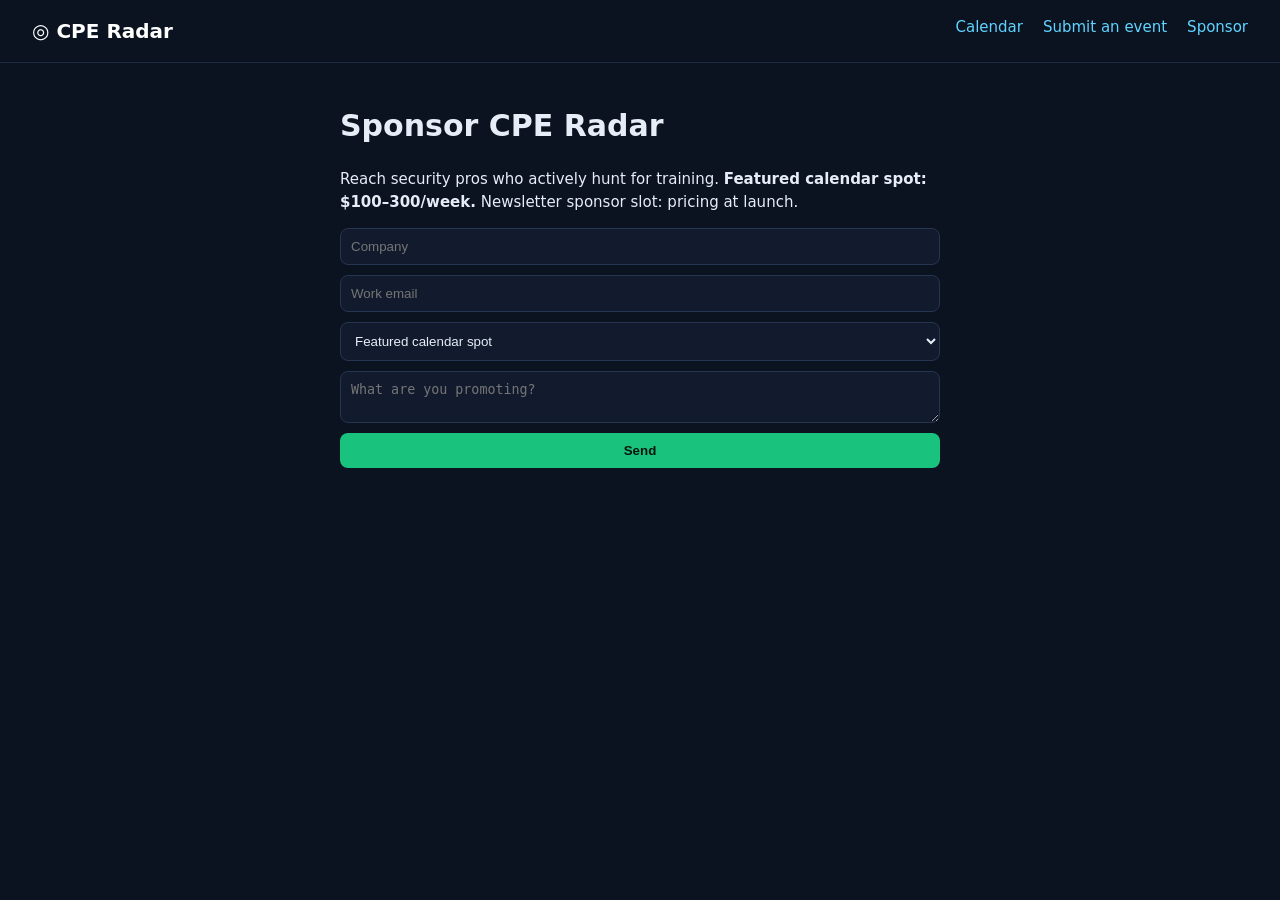
==== site/sponsor.html @ 4911863d "CPE Radar v1" ====
<!doctype html><html><head><meta charset="utf-8"><title>Sponsor CPE Radar · CPE Radar</title><link rel="stylesheet" href="style.css"></head><body>
<header><a class="logo" href="index.html">◎ CPE Radar</a><nav><a href="index.html">Calendar</a><a href="submit.html">Submit an event</a><a href="sponsor.html">Sponsor</a></nav></header>
<div class="page"><h1>Sponsor CPE Radar</h1><p>Reach security pros who actively hunt for training. <b>Featured calendar spot: $100–300/week.</b> Newsletter sponsor slot: pricing at launch.</p><form onsubmit="event.preventDefault();this.innerHTML='<b>Thanks! (placeholder form, not wired up yet)</b>'"><input placeholder="Company"><input type="email" placeholder="Work email"><select><option>Featured calendar spot</option><option>Newsletter sponsor</option><option>Both</option></select><textarea placeholder="What are you promoting?"></textarea><button>Send</button></form></div></body></html>
---- site/style.css ----
*{box-sizing:border-box}body{margin:0;font:15px/1.5 system-ui,sans-serif;background:#0b1220;color:#e6edf6}a{color:#5fd4ff}
header{display:flex;justify-content:space-between;padding:16px 32px;border-bottom:1px solid #1e2a40}.logo{font-weight:800;font-size:20px;text-decoration:none;color:#fff}nav a{margin-left:20px;text-decoration:none}
.hero{text-align:center;padding:48px 20px 24px}.hero h1{font-size:40px;margin:0}.hero p{color:#9fb0c8}
.nl{display:flex;gap:8px;justify-content:center;margin-top:16px}input,select,textarea{background:#121b2e;border:1px solid #26354f;color:#e6edf6;padding:10px;border-radius:8px}button{background:#19c37d;border:0;color:#04150d;font-weight:700;padding:10px 16px;border-radius:8px}
.featured{max-width:900px;margin:12px auto;padding:12px 16px;border:1px dashed #3a4a66;border-radius:10px;color:#9fb0c8}.featured span{background:#f5b301;color:#000;font-size:11px;font-weight:800;padding:2px 6px;border-radius:4px;margin-right:8px}
.filters{max-width:900px;margin:16px auto;display:flex;flex-wrap:wrap;gap:8px;align-items:center}#q{flex:1;min-width:200px}#count{max-width:900px;margin:0 auto;color:#9fb0c8}
main{max-width:900px;margin:0 auto 40px}article{display:flex;gap:16px;align-items:center;background:#111a2c;border:1px solid #1e2a40;border-radius:10px;padding:14px;margin:8px 0}
.date{width:90px;text-align:center}.date b{display:block;font-size:18px}.date small,.meta{color:#9fb0c8;font-size:13px}.body{flex:1}.body a{font-weight:600;text-decoration:none;color:#fff}
.tags i{font-style:normal;font-size:11px;background:#1b2a44;padding:2px 7px;border-radius:10px;margin:4px 4px 0 0;display:inline-block}.tags .auto{background:#0f5132;color:#7ef0b5}
.cpe{text-align:center;font-size:22px;font-weight:800;color:#19c37d;width:70px}.cpe small{display:block;font-size:11px;color:#9fb0c8}
footer{text-align:center;color:#6b7c96;font-size:12px;padding:24px}.page{max-width:640px;margin:40px auto;padding:0 20px}.page form{display:grid;gap:10px}
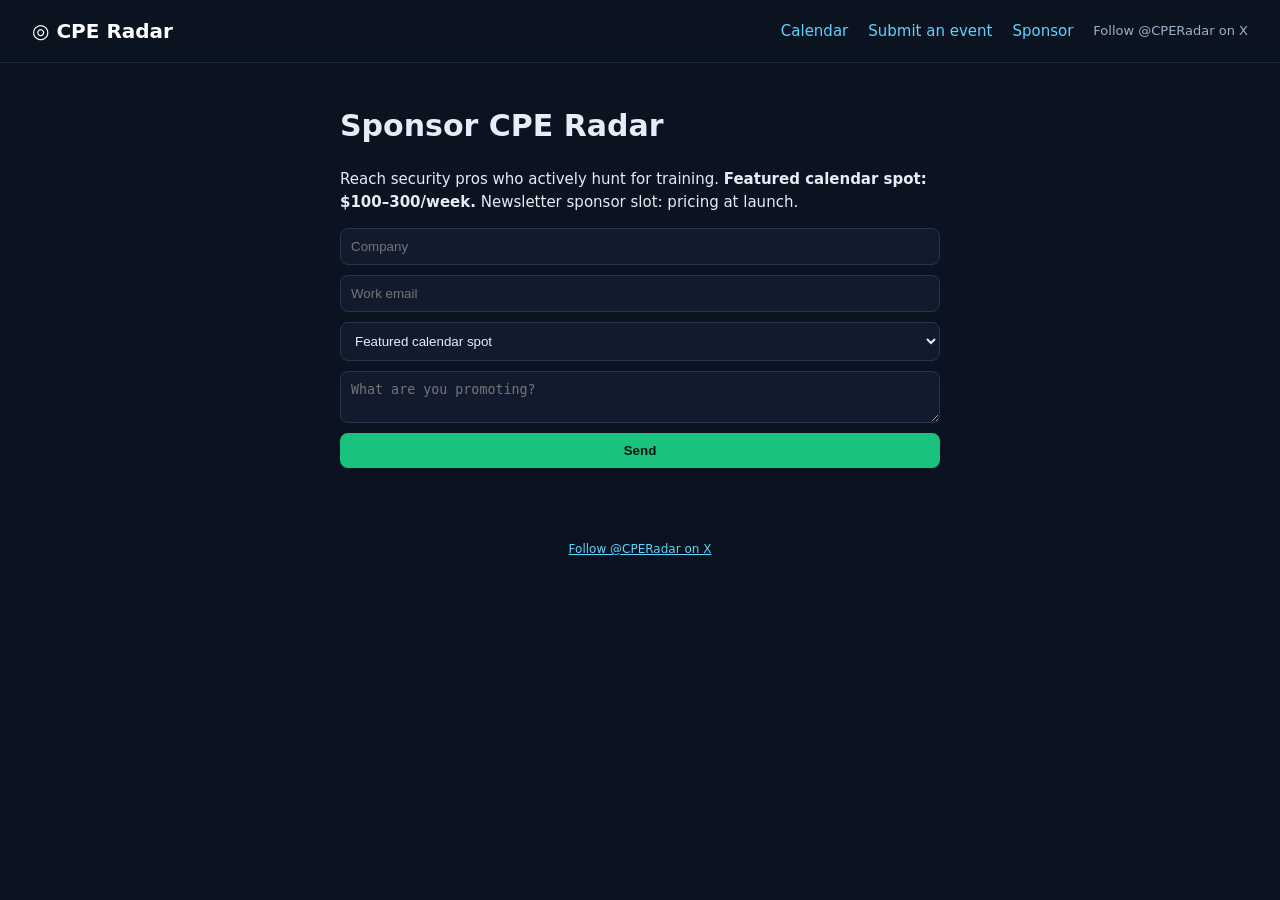
==== commit e9400059: "Add the @CPERadar X link to the site and future newsletter footer. The weekly SEO refresh rewrites T" ====
--- a/site/sponsor.html
+++ b/site/sponsor.html
@@ -1,3 +1,21 @@
-<!doctype html><html><head><meta charset="utf-8"><title>Sponsor CPE Radar · CPE Radar</title><link rel="stylesheet" href="style.css"></head><body>
-<header><a class="logo" href="index.html">◎ CPE Radar</a><nav><a href="index.html">Calendar</a><a href="submit.html">Submit an event</a><a href="sponsor.html">Sponsor</a></nav></header>
-<div class="page"><h1>Sponsor CPE Radar</h1><p>Reach security pros who actively hunt for training. <b>Featured calendar spot: $100–300/week.</b> Newsletter sponsor slot: pricing at launch.</p><form onsubmit="event.preventDefault();this.innerHTML='<b>Thanks! (placeholder form, not wired up yet)</b>'"><input placeholder="Company"><input type="email" placeholder="Work email"><select><option>Featured calendar spot</option><option>Newsletter sponsor</option><option>Both</option></select><textarea placeholder="What are you promoting?"></textarea><button>Send</button></form></div></body></html>
+<!doctype html><html><head><meta charset="utf-8"><!--seo--><title>Sponsor CPE Radar · Reach CISSP, Security+ &amp; CISM Holders</title>
+<meta name="description" content="Feature your webinar on CPE Radar and the weekly free-CPE newsletter for certified security professionals.">
+<link rel="canonical" href="https://cperadar.com/sponsor.html">
+<meta property="og:type" content="website"><meta property="og:site_name" content="CPE Radar">
+<meta property="og:title" content="Sponsor CPE Radar · Reach CISSP, Security+ &amp; CISM Holders"><meta property="og:description" content="Feature your webinar on CPE Radar and the weekly free-CPE newsletter for certified security professionals.">
+<meta property="og:url" content="https://cperadar.com/sponsor.html"><meta property="og:image" content="https://cperadar.com/og.png">
+<meta property="og:image:width" content="1200"><meta property="og:image:height" content="630">
+<meta name="twitter:card" content="summary_large_image"><meta name="twitter:site" content="@CPERadar"><meta name="twitter:creator" content="@CPERadar"><meta name="twitter:title" content="Sponsor CPE Radar · Reach CISSP, Security+ &amp; CISM Holders">
+<meta name="twitter:description" content="Feature your webinar on CPE Radar and the weekly free-CPE newsletter for certified security professionals."><meta name="twitter:image" content="https://cperadar.com/og.png">
+<script type="application/ld+json">{"@context": "https://schema.org", "@graph": [{"@type": "Organization", "@id": "https://cperadar.com/#org", "name": "CPE Radar", "url": "https://cperadar.com/", "logo": "https://cperadar.com/og.png"}, {"@type": "WebSite", "@id": "https://cperadar.com/#website", "name": "CPE Radar", "alternateName": ["CPERadar", "cperadar.com"], "url": "https://cperadar.com/", "publisher": {"@id": "https://cperadar.com/#org"}}]}</script><!--/seo-->
+<link rel="icon" href="/favicon.ico" sizes="any">
+<link rel="icon" href="/favicon.svg" type="image/svg+xml">
+<link rel="icon" href="/favicon-32.png" type="image/png" sizes="32x32">
+<link rel="icon" href="/favicon-192.png" type="image/png" sizes="192x192">
+<link rel="apple-touch-icon" href="/apple-touch-icon.png">
+<meta name="viewport" content="width=device-width,initial-scale=1">
+<link rel="stylesheet" href="style.css"></head><body>
+<header><a class="logo" href="index.html">◎ CPE Radar</a><nav><a href="index.html">Calendar</a><a href="submit.html">Submit an event</a><a href="sponsor.html">Sponsor</a><a class="x" href="https://x.com/CPERadar" target="_blank" rel="noopener" aria-label="Follow @CPERadar on X">Follow @CPERadar on X</a></nav></header>
+<div class="page"><h1>Sponsor CPE Radar</h1><p>Reach security pros who actively hunt for training. <b>Featured calendar spot: $100–300/week.</b> Newsletter sponsor slot: pricing at launch.</p><form action="/api/submissions" method="post"><input type="hidden" name="kind" value="sponsor"><input name="company" placeholder="Company" required maxlength="200" autocomplete="organization"><input name="email" type="email" placeholder="Work email" required maxlength="200" autocomplete="email"><select name="interest"><option>Featured calendar spot</option><option>Newsletter sponsor</option><option>Both</option></select><textarea name="message" placeholder="What are you promoting?" maxlength="4000"></textarea><p class="hp" aria-hidden="true"><label>Website <input name="hp_field" tabindex="-1" autocomplete="off"></label></p><button type="submit">Send</button><p class="status" role="status" aria-live="polite"></p></form></div>
+<footer><a class="x" href="https://x.com/CPERadar" target="_blank" rel="noopener" aria-label="Follow @CPERadar on X">Follow @CPERadar on X</a></footer>
+<script src="forms.js"></script></body></html>
--- a/site/style.css
+++ b/site/style.css
@@ -1,11 +1,12 @@
 *{box-sizing:border-box}body{margin:0;font:15px/1.5 system-ui,sans-serif;background:#0b1220;color:#e6edf6}a{color:#5fd4ff}
-header{display:flex;justify-content:space-between;padding:16px 32px;border-bottom:1px solid #1e2a40}.logo{font-weight:800;font-size:20px;text-decoration:none;color:#fff}nav a{margin-left:20px;text-decoration:none}
+header{display:flex;flex-wrap:wrap;align-items:center;justify-content:space-between;gap:8px 16px;padding:16px 32px;border-bottom:1px solid #1e2a40}.logo{font-weight:800;font-size:20px;text-decoration:none;color:#fff}nav{display:flex;flex-wrap:wrap;align-items:center;justify-content:flex-end;gap:8px 20px}nav a{text-decoration:none}nav a.x{color:#9fb0c8;font-size:13px}
 .hero{text-align:center;padding:48px 20px 24px}.hero h1{font-size:40px;margin:0}.hero p{color:#9fb0c8}
-.nl{display:flex;gap:8px;justify-content:center;margin-top:16px}input,select,textarea{background:#121b2e;border:1px solid #26354f;color:#e6edf6;padding:10px;border-radius:8px}button{background:#19c37d;border:0;color:#04150d;font-weight:700;padding:10px 16px;border-radius:8px}
+.nl{display:flex;gap:8px;justify-content:center;margin-top:16px}.nl-sub{margin-top:10px;font-size:14px}.nl-sub a{color:#9fb0c8}input,select,textarea{background:#121b2e;border:1px solid #26354f;color:#e6edf6;padding:10px;border-radius:8px}button{background:#19c37d;border:0;color:#04150d;font-weight:700;padding:10px 16px;border-radius:8px}
 .featured{max-width:900px;margin:12px auto;padding:12px 16px;border:1px dashed #3a4a66;border-radius:10px;color:#9fb0c8}.featured span{background:#f5b301;color:#000;font-size:11px;font-weight:800;padding:2px 6px;border-radius:4px;margin-right:8px}
 .filters{max-width:900px;margin:16px auto;display:flex;flex-wrap:wrap;gap:8px;align-items:center}#q{flex:1;min-width:200px}#count{max-width:900px;margin:0 auto;color:#9fb0c8}
-main{max-width:900px;margin:0 auto 40px}article{display:flex;gap:16px;align-items:center;background:#111a2c;border:1px solid #1e2a40;border-radius:10px;padding:14px;margin:8px 0}
+main{max-width:900px;margin:0 auto 8px}article{display:flex;gap:16px;align-items:center;background:#111a2c;border:1px solid #1e2a40;border-radius:10px;padding:14px;margin:8px 0}
+.list-more{max-width:900px;margin:0 auto 32px;padding:8px 16px 0;text-align:center}#more-status{color:#9fb0c8;margin:0 0 10px;font-size:14px}#more{width:100%;max-width:420px;min-height:48px;font-size:16px;cursor:pointer;touch-action:manipulation}#more[hidden]{display:none}
 .date{width:90px;text-align:center}.date b{display:block;font-size:18px}.date small,.meta{color:#9fb0c8;font-size:13px}.body{flex:1}.body a{font-weight:600;text-decoration:none;color:#fff}
 .tags i{font-style:normal;font-size:11px;background:#1b2a44;padding:2px 7px;border-radius:10px;margin:4px 4px 0 0;display:inline-block}.tags .auto{background:#0f5132;color:#7ef0b5}
 .cpe{text-align:center;font-size:22px;font-weight:800;color:#19c37d;width:70px}.cpe small{display:block;font-size:11px;color:#9fb0c8}
-footer{text-align:center;color:#6b7c96;font-size:12px;padding:24px}.page{max-width:640px;margin:40px auto;padding:0 20px}.page form{display:grid;gap:10px}
+footer{text-align:center;color:#6b7c96;font-size:12px;padding:24px}footer .x{display:inline-block;margin-top:8px;color:#5fd4ff}.page{max-width:640px;margin:40px auto;padding:0 20px}.page form{display:grid;gap:10px;position:relative}.hp{position:absolute;left:-10000px;width:1px;height:1px;overflow:hidden}.status{margin:0}.status:empty{display:none}.status.ok{color:#7ef0b5}.status.err{color:#ff8b8b}button:disabled{opacity:.65}
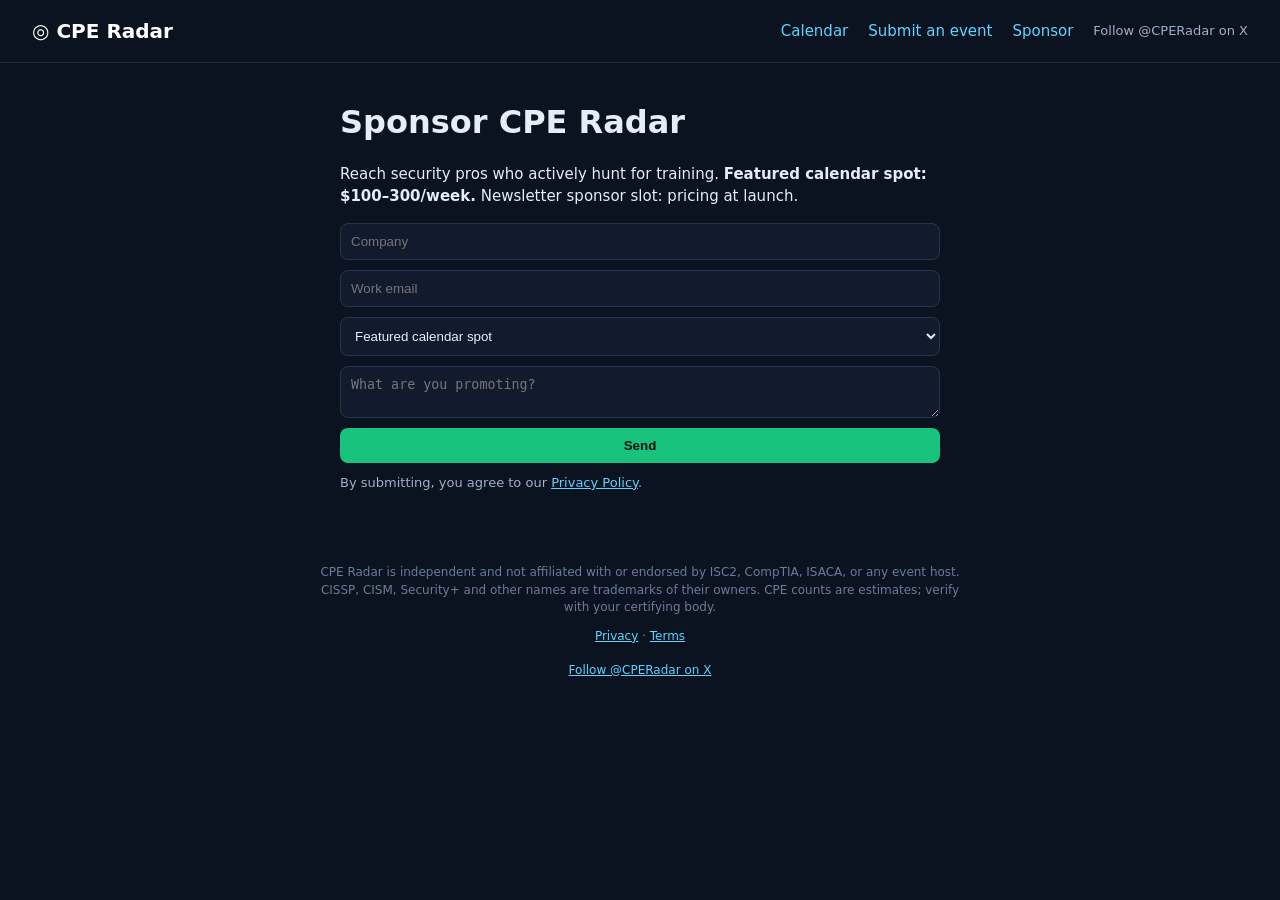
==== commit ca9aae0b: "Send form submissions to the private inbox and publish legal pages. Issues now go to blacknet101/cpe" ====
--- a/site/sponsor.html
+++ b/site/sponsor.html
@@ -16,6 +16,8 @@
 <meta name="viewport" content="width=device-width,initial-scale=1">
 <link rel="stylesheet" href="style.css"></head><body>
 <header><a class="logo" href="index.html">◎ CPE Radar</a><nav><a href="index.html">Calendar</a><a href="submit.html">Submit an event</a><a href="sponsor.html">Sponsor</a><a class="x" href="https://x.com/CPERadar" target="_blank" rel="noopener" aria-label="Follow @CPERadar on X">Follow @CPERadar on X</a></nav></header>
-<div class="page"><h1>Sponsor CPE Radar</h1><p>Reach security pros who actively hunt for training. <b>Featured calendar spot: $100–300/week.</b> Newsletter sponsor slot: pricing at launch.</p><form action="/api/submissions" method="post"><input type="hidden" name="kind" value="sponsor"><input name="company" placeholder="Company" required maxlength="200" autocomplete="organization"><input name="email" type="email" placeholder="Work email" required maxlength="200" autocomplete="email"><select name="interest"><option>Featured calendar spot</option><option>Newsletter sponsor</option><option>Both</option></select><textarea name="message" placeholder="What are you promoting?" maxlength="4000"></textarea><p class="hp" aria-hidden="true"><label>Website <input name="hp_field" tabindex="-1" autocomplete="off"></label></p><button type="submit">Send</button><p class="status" role="status" aria-live="polite"></p></form></div>
-<footer><a class="x" href="https://x.com/CPERadar" target="_blank" rel="noopener" aria-label="Follow @CPERadar on X">Follow @CPERadar on X</a></footer>
+<div class="page"><h1>Sponsor CPE Radar</h1><p>Reach security pros who actively hunt for training. <b>Featured calendar spot: $100–300/week.</b> Newsletter sponsor slot: pricing at launch.</p><form action="/api/submissions" method="post"><input type="hidden" name="kind" value="sponsor"><input name="company" placeholder="Company" required maxlength="200" autocomplete="organization"><input name="email" type="email" placeholder="Work email" required maxlength="200" autocomplete="email"><select name="interest"><option>Featured calendar spot</option><option>Newsletter sponsor</option><option>Both</option></select><textarea name="message" placeholder="What are you promoting?" maxlength="4000"></textarea><p class="hp" aria-hidden="true"><label>Website <input name="hp_field" tabindex="-1" autocomplete="off"></label></p><button type="submit">Send</button><p class="consent">By submitting, you agree to our <a href="privacy.html">Privacy Policy</a>.</p><p class="status" role="status" aria-live="polite"></p></form></div>
+<footer><p class="disclaimer">CPE Radar is independent and not affiliated with or endorsed by ISC2, CompTIA, ISACA, or any event host. CISSP, CISM, Security+ and other names are trademarks of their owners. CPE counts are estimates; verify with your certifying body.</p>
+<p class="legal"><a href="privacy.html">Privacy</a> · <a href="terms.html">Terms</a></p>
+<a class="x" href="https://x.com/CPERadar" target="_blank" rel="noopener" aria-label="Follow @CPERadar on X">Follow @CPERadar on X</a></footer>
 <script src="forms.js"></script></body></html>
--- a/site/style.css
+++ b/site/style.css
@@ -9,4 +9,4 @@
 .date{width:90px;text-align:center}.date b{display:block;font-size:18px}.date small,.meta{color:#9fb0c8;font-size:13px}.body{flex:1}.body a{font-weight:600;text-decoration:none;color:#fff}
 .tags i{font-style:normal;font-size:11px;background:#1b2a44;padding:2px 7px;border-radius:10px;margin:4px 4px 0 0;display:inline-block}.tags .auto{background:#0f5132;color:#7ef0b5}
 .cpe{text-align:center;font-size:22px;font-weight:800;color:#19c37d;width:70px}.cpe small{display:block;font-size:11px;color:#9fb0c8}
-footer{text-align:center;color:#6b7c96;font-size:12px;padding:24px}footer .x{display:inline-block;margin-top:8px;color:#5fd4ff}.page{max-width:640px;margin:40px auto;padding:0 20px}.page form{display:grid;gap:10px;position:relative}.hp{position:absolute;left:-10000px;width:1px;height:1px;overflow:hidden}.status{margin:0}.status:empty{display:none}.status.ok{color:#7ef0b5}.status.err{color:#ff8b8b}button:disabled{opacity:.65}
+footer{text-align:center;color:#6b7c96;font-size:12px;padding:24px 16px 32px}footer p{max-width:40rem;margin:8px auto}footer .disclaimer{line-height:1.45}footer .legal{margin-top:10px}footer .legal a,footer .x{color:#5fd4ff}footer .x{display:inline-block;margin-top:8px}.page{max-width:640px;margin:40px auto;padding:0 20px}.page h1{font-size:32px;line-height:1.2}.page h2{font-size:18px;margin:1.6em 0 .4em}.page ul{margin:.4em 0 1em;padding-left:1.2em}.page li{margin:.25em 0}.consent{color:#9fb0c8;font-size:13px;margin:0}.page form{display:grid;gap:10px;position:relative}.hp{position:absolute;left:-10000px;width:1px;height:1px;overflow:hidden}.status{margin:0}.status:empty{display:none}.status.ok{color:#7ef0b5}.status.err{color:#ff8b8b}button:disabled{opacity:.65}
